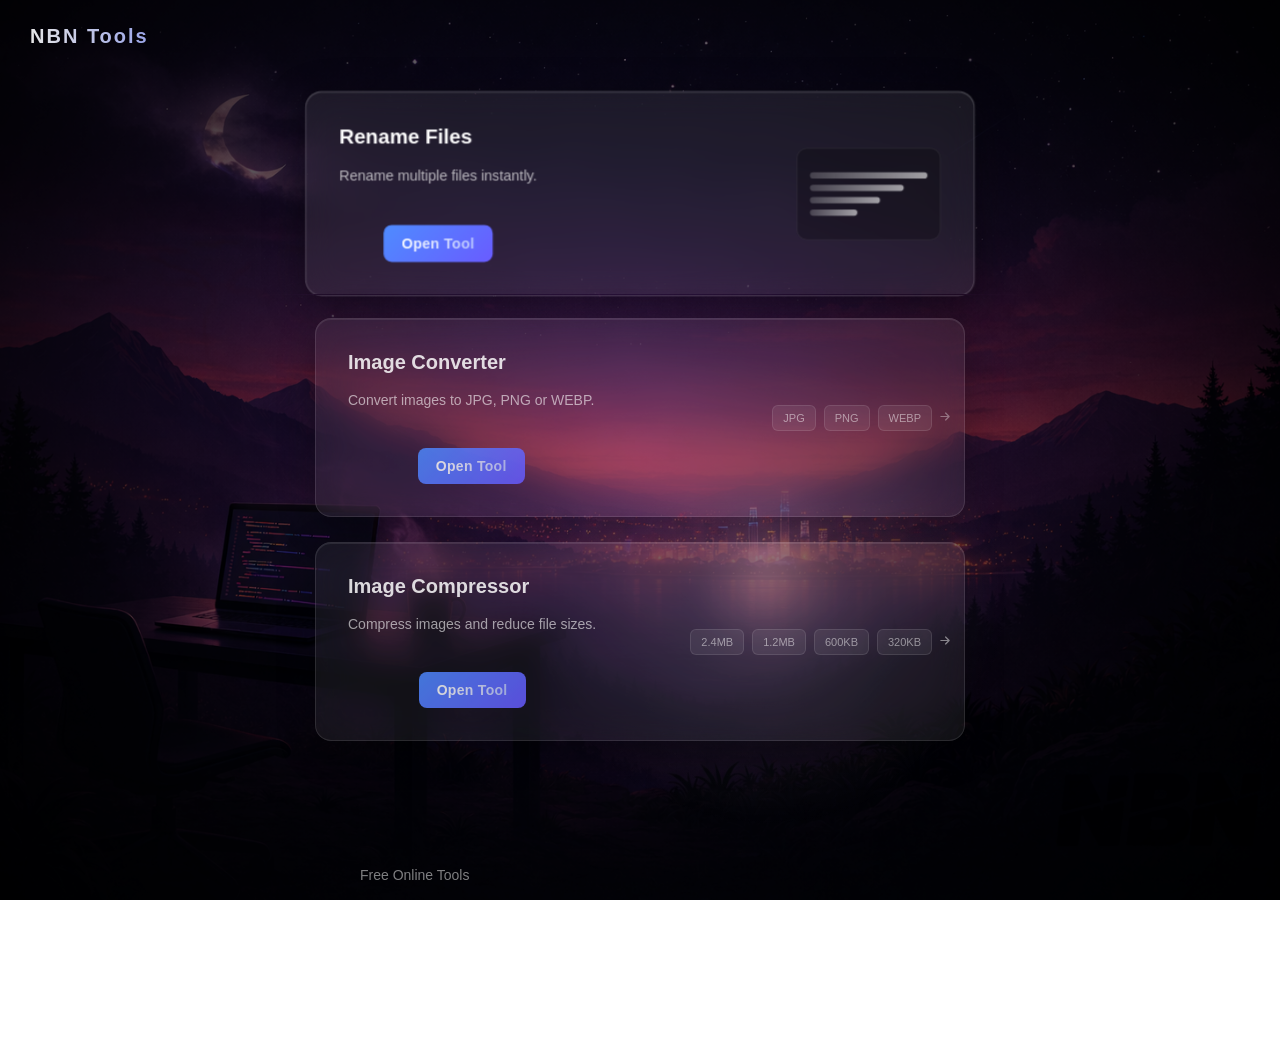
==== index.html @ 337238fa "Updating Styles Homepage" ====
<!DOCTYPE html>
<html lang="en">
<head>
  <title>Free Online Tools - Image Converter, File Renamer & More</title>

  <meta charset="UTF-8">
  <meta name="viewport" content="width=device-width, initial-scale=1.0">
  <link rel="icon" href="/assets/favicon.png">

  <meta name="description" content="Free online tools to convert images, rename files and more. Simple, fast and easy to use tools directly in your browser.">
  <meta name="robots" content="index, follow">
  <link rel="canonical" href="https://nibano.github.io/">

  <meta property="og:title" content="Free Online Tools - Image Converter, File Renamer & More">
  <meta property="og:description" content="Simple and fast online tools for everyday tasks. Convert images, rename files and more.">
  <meta property="og:type" content="website">
  <meta property="og:url" content="https://nibano.github.io/">

  <link rel="stylesheet" href="css/style.css">

  <!-- Google Analytics -->
  <script async src="https://www.googletagmanager.com/gtag/js?id=G-V0VHTW47Y7"></script>
  <script>
    window.dataLayer = window.dataLayer || [];
    function gtag(){dataLayer.push(arguments);}
    gtag('js', new Date());

    gtag('config', 'G-V0VHTW47Y7');
  </script>

</head>

<body class="home">

<h1 style="display:none;">Free Online Tools for Everyday Tasks</h1>

<div class="logo">NBN Tools </div>

<div class="container">

  <!-- Rename Files Tool -->
  <div class="tool">
    <div class="tool-left">
      <h2>Rename Files</h2>
      <p>Rename multiple files instantly.</p>
      <a class="button" href="tools/rename-files/">
        <span>Open Tool</span>
      </a>
    </div>

    <div class="tool-right">
      <div></div>
      <div></div>
      <div></div>
      <div></div>
    </div>
  </div>

  <!-- Image Converter Tool -->
  <div class="tool">
    <div class="tool-left">
      <h2>Image Converter</h2>
      <p>Convert images to JPG, PNG or WEBP.</p>
      <a class="button" href="tools/image-converter/">
        <span>Open Tool</span>
      </a>
    </div>

    <div class="converter-visual">
      <div class="format-box">JPG</div>
      <div class="arrow">
        <svg width="14" height="14" viewBox="0 0 24 24">
          <path d="M5 12h14M13 6l6 6-6 6" fill="none" stroke="currentColor" stroke-width="2" stroke-linecap="round" stroke-linejoin="round"/>
        </svg>
      </div>
      <div class="format-box active">PNG</div>
      <div class="arrow">
        <svg width="14" height="14" viewBox="0 0 24 24">
          <path d="M5 12h14M13 6l6 6-6 6" fill="none" stroke="currentColor" stroke-width="2" stroke-linecap="round" stroke-linejoin="round"/>
        </svg>
      </div>
      <div class="format-box">WEBP</div>
    </div>
  </div>

  <!-- Image Compressor Tool -->
  <div class="tool">
    <div class="tool-left">
      <h2>Image Compressor</h2>
      <p>Compress images and reduce file sizes.</p>
      <a class="button" href="tools/image-compressor/">
        <span>Open Tool</span>
      </a>
    </div>

    <div class="compress-visual">
      <div class="size-box step1">2.4MB</div>
      <div class="arrow">
        <svg width="14" height="14" viewBox="0 0 24 24">
          <path d="M5 12h14M13 6l6 6-6 6" fill="none" stroke="currentColor" stroke-width="2" stroke-linecap="round" stroke-linejoin="round"/>
        </svg>
      </div>      
      <div class="size-box step2">1.2MB</div>
      <div class="arrow">
        <svg width="14" height="14" viewBox="0 0 24 24">
          <path d="M5 12h14M13 6l6 6-6 6" fill="none" stroke="currentColor" stroke-width="2" stroke-linecap="round" stroke-linejoin="round"/>
        </svg>
      </div>   
      <div class="size-box step3">600KB</div>
      <div class="arrow">
        <svg width="14" height="14" viewBox="0 0 24 24">
          <path d="M5 12h14M13 6l6 6-6 6" fill="none" stroke="currentColor" stroke-width="2" stroke-linecap="round" stroke-linejoin="round"/>
        </svg>
      </div>   
      <div class="size-box step4">320KB</div>
    </div>
    </div>
  </div>

</div>

<div class="seo-content">
  <h2>Free Online Tools</h2>
  <p>
    NBN Tools provides free online tools for everyday tasks. Convert images,
    rename files and perform useful operations directly in your browser without
    installing any software.
  </p>

  <h2>Simple and Fast Tools</h2>
  <p>
    All tools are designed to be fast, easy to use and accessible from any device.
    Upload your files, process them instantly and download the results in seconds.
  </p>
</div>

</body>
</html>
---- css/style.css ----
/* RESET */
* {
  box-sizing: border-box;
}

/* BASE */
body {
  font-family: 'Segoe UI', sans-serif;
  margin: 0;
  color: #333;

  background-image: url('../assets/background.png');
  background-size: cover;
  background-position: center;
  background-repeat: no-repeat;
  background-attachment: fixed;

  animation: bgMove 30s ease infinite;
}

/* OVERLAY  */
body::before {
  content: "";
  position: fixed;
  top: 0;
  left: 0;
  width: 100%;
  height: 100%;

  background: radial-gradient(
          circle at center,
          rgba(0,0,0,0.2) 0%,
          rgba(0,0,0,0.55) 45%,
          rgba(0,0,0,0.9) 100%
  );

  z-index: -2;
}

body::after {
  content: "";
  position: fixed;
  top: 0;
  left: 0;
  width: 100%;
  height: 100%;

  background: radial-gradient(
          circle at 60% 65%, /* Position circle */
          rgba(255,255,255,0.2) 0%,
          rgba(255,255,255,0.08) 8%,
          rgba(255,255,255,0.04) 15%,
          rgba(255,255,255,0.015) 22%,
          transparent 25%
  );

  animation: glowPulse 15s ease-in-out infinite;

  z-index: -1;
}

@keyframes glowPulse {
  0%   { opacity: 0.25; }
  50%  { opacity: 0.5; }
  100% { opacity: 0.25; }
}

/* HEADER */
header {
  position: fixed;
  top: 0;
  left: 0;
  width: 100%;
  z-index: 10;

  display: flex;
  align-items: center;
  justify-content: center;

  height: 60px;

  background: rgba(10, 10, 20, 0.25);
  backdrop-filter: blur(12px);

  border-bottom: 1px solid rgba(255,255,255,0.06);
}

header h1 {
  font-size: 16px;
  font-weight: 600;
  letter-spacing: 1.5px;

  background: linear-gradient(90deg, #ffffff, #aab6ff);
  -webkit-background-clip: text;
  -webkit-text-fill-color: transparent;
}

header p {
  margin: 4px 0 0;
  font-size: 13px;
  color: rgba(255,255,255,0.6);
}

.logo {
  text-decoration: none;
  cursor: pointer;
  position: fixed;
  top: 25px;
  left: 30px;
  z-index: 20;

  font-size: 20px;
  font-weight: 600;
  letter-spacing: 2px;

  background: linear-gradient(90deg, #ffffff, #aab6ff);
  -webkit-background-clip: text;
  -webkit-text-fill-color: transparent;

  opacity: 0.9;

  transition: all 0.25s ease;
}

.logo:hover {
  text-decoration: none;
  opacity: 1;
  transform: translateY(-1px);
}

.input-header {
  display: flex;
  justify-content: space-between;
  align-items: center;
}

.secondary-actions {
  display: flex;
  justify-content: center;
  margin-top: 6px;
}

.reset-btn {
  background: none;
  border: none;

  color: rgba(255,255,255,0.40);
  font-size: 13px;

  cursor: pointer;

  padding: 4px 8px;
  border-radius: 6px;

  transition: all 0.2s ease;
  box-shadow: none;
}

.reset-btn:hover {
  color: rgba(255,255,255,0.8);
  /*background: rgba(255,255,255,0.06);*/
}

/* CONTAINER */
.container {
  margin: 80px auto;
}

/* HOME PAGE */
.home .container {
  min-height: 75vh;
  max-width: 700px;

  display: flex;
  flex-direction: column;
  align-items: center;
  justify-content: center;

  gap: 25px;
}

.tool {
  position: relative;
  width: 100%;
  max-width: 650px;
  margin: 0 auto;

  display: flex;
  justify-content: space-between;
  align-items: center;

  background: rgba(255, 255, 255, 0.08);
  backdrop-filter: blur(16px);

  border: 1px solid rgba(255,255,255,0.12);
  border-radius: 16px;

  padding: 32px;

  box-shadow:
          0 10px 40px rgba(0,0,0,0.4),
          inset 0 1px 0 rgba(255,255,255,0.1);

  transition: all 0.3s ease;
}

.tool-left {
  display: flex;
  flex-direction: column;
  gap: 10px;
}

.tool-right {
  width: 140px;
  height: 90px;
  border-radius: 10px;

  background: rgba(0,0,0,0.25);
  border: 1px solid rgba(255,255,255,0.08);

  padding: 12px;

  display: flex;
  flex-direction: column;
  justify-content: center;
  gap: 6px;
}

.tool-right div {
  height: 6px;
  border-radius: 4px;

  background: linear-gradient(
          90deg,
          rgba(255,255,255,0.2),
          rgba(255,255,255,0.6),
          rgba(255,255,255,0.2)
  );

  background-size: 200% 100%;
  animation: shimmer 5s infinite;
}

.tool-right div:nth-child(2) { width: 80%; }
.tool-right div:nth-child(3) { width: 60%; }
.tool-right div:nth-child(4) { width: 40%; }


@keyframes shimmer {
  0% { background-position: 200% 0; }
  100% { background-position: -200% 0; }
}

.tool:hover {
  transform: scale(1.04);
  border: 1px solid rgba(255,255,255,0.2);

  box-shadow:
          0 25px 70px rgba(0,0,0,0.6),
          inset 0 1px 0 rgba(255,255,255,0.2);

  z-index: 2;
}

.tool:first-child {
  transform: scale(1.03);
  border: 1px solid rgba(255,255,255,0.2);
}

.tool:not(:first-child) {
  opacity: 0.85;
}

.container:hover .tool:not(:hover) {
  transform: scale(0.97);
  opacity: 0.7;
  filter: blur(1px);
}

/* TOOL PAGE */
.tool-page .container {
  margin: 120px auto;
  max-width: 520px;
}

.tool-header {
  position: fixed;
  top: 0;
  left: 0;
  width: 100%;
  height: 70px;

  display: flex;
  align-items: center;
  justify-content: center;

  background: rgba(10, 10, 20, 0.3);
  backdrop-filter: blur(14px);

  border-bottom: 1px solid rgba(255,255,255,0.06);

  z-index: 20;
}

.tool-header h1 {
  font-size: 18px;
  font-weight: 500;

  background: linear-gradient(90deg, #ffffff, #aab6ff);
  -webkit-background-clip: text;
  -webkit-text-fill-color: transparent;
}

.tool-header .logo {
  position: absolute;
  left: 25px;

  font-size: 13px;
  font-weight: 600;
  letter-spacing: 2px;

  background: linear-gradient(90deg, #ffffff, #aab6ff);
  -webkit-background-clip: text;
  -webkit-text-fill-color: transparent;

  opacity: 0.9;
}

.tool h2 {
  margin: 0 0 8px;
  color: white;
  font-size: 20px;
}

.tool p {
  margin: 0 0 15px;
  color: rgba(255,255,255,0.7);
  font-size: 14px;
}

/* CARD */
.card {
  background: rgba(255, 255, 255, 0.08);
  backdrop-filter: blur(16px);

  border: 1px solid rgba(255,255,255,0.12);
  border-radius: 16px;

  padding: 30px;

  box-shadow:
          0 10px 40px rgba(0,0,0,0.4),
          inset 0 1px 0 rgba(255,255,255,0.1);

  color: white;
}

/* LABELS */
label {
  display: block;
  font-size: 14px;
  font-weight: 600;
  margin-bottom: 6px;
  color: #222;
}

/* INPUTS */
input[type="file"],
input[type="text"] {
  width: 100%;
  padding: 12px;

  border-radius: 10px;
  border: 1px solid rgba(255,255,255,0.15);

  background: rgba(255,255,255,0.08);
  color: white;

  font-size: 14px;
}

input::placeholder {
  color: rgba(255,255,255,0.5);
}

input:focus {
  outline: none;
  border-color: #6a5cff;
  background: rgba(255,255,255,0.12);
  box-shadow: 0 0 0 2px rgba(106,92,255,0.2);
}

label {
  color: rgba(255,255,255,0.8);
}

/* BUTTON */
button {
  display: block;
  margin: 20px auto 0;

  padding: 12px 24px;

  background: linear-gradient(135deg, #4f8cff, #6a5cff);
  color: white;

  border: none;
  border-radius: 8px;

  font-size: 14px;
  font-weight: 600;

  cursor: pointer;

  /*box-shadow: 0 4px 15px rgba(80,100,255,0.3);*/

  transition: all 0.25s ease;
}

button:hover {
  transform: translateY(-1px);
  /*box-shadow: 0 8px 25px rgba(80,100,255,0.5);*/
}

/* BUTTON LINK (HOME) */
a.button {
  display: inline-block;
  margin: 15px auto 0;
  padding: 10px 18px;

  background: linear-gradient(135deg, #4f8cff, #6a5cff);
  color: white;
  font-weight: 600;
  letter-spacing: 0.3px;

  border-radius: 8px;
  text-decoration: none;
  font-size: 14px;

  /*box-shadow: 0 4px 15px rgba(80,100,255,0.3);*/

  transition: all 0.25s ease;
}

a.button:hover {
  transform: translateY(-1px);
  /*box-shadow: 0 8px 25px rgba(80,100,255,0.5);*/
}

a.button span {
  background: linear-gradient(90deg, #ffffff, #b8c6ff);
  -webkit-background-clip: text;
  -webkit-text-fill-color: transparent;
}

.tool-hint {
  font-size: 14px;
  color: rgba(255,255,255,0.6);
  margin: 10px 0 5px;
  line-height: 1.4;
}

.tool-hint strong {
  color: #aab6ff;
  font-weight: 500;
}

.file-input {
  display: flex;
  align-items: center;
  gap: 10px;
}

.file-input input {
  display: none;
}

.file-btn {
  padding: 8px 14px;
  border-radius: 8px;

  background: rgba(255,255,255,0.12);
  border: 1px solid rgba(255,255,255,0.15);

  color: white;
  font-size: 13px;
  cursor: pointer;

  transition: all 0.2s ease;
}

.file-btn:hover {
  background: rgba(255,255,255,0.18);
}

#file-name {
  font-size: 13px;
  color: rgba(255,255,255,0.6);
}

/* PREVIEW */
ul {
  margin-top: 20px;
  padding: 0;
  list-style: none;
}

li {
  display: flex;
  justify-content: space-between;
  gap: 10px;

  background: rgba(255,255,255,0.08);
  border: 1px solid rgba(255,255,255,0.12);

  padding: 10px;
  border-radius: 8px;
  margin-bottom: 8px;

  font-size: 13px;
  color: rgba(255,255,255,0.8);

  backdrop-filter: blur(6px);
}

li:hover {
  background: rgba(255,255,255,0.12);
}

select {
  width: 100%;
  padding: 12px;

  border-radius: 10px;
  border: 1px solid rgba(255,255,255,0.15);

  background: rgba(255,255,255,0.08);
  color: white;

  font-size: 14px;
  margin-bottom: 15px;

  appearance: none; /* clau */
  -webkit-appearance: none;
  -moz-appearance: none;

  cursor: pointer;
}

.custom-select {
  position: relative;
  padding: 12px;
  border-radius: 10px;
  border: 1px solid rgba(255,255,255,0.15);
  background: rgba(255,255,255,0.08);
  color: white;
  cursor: pointer;
}

.custom-select .arrow {
  position: absolute;
  right: 12px;
  top: 50%;
  transform: translateY(-50%);
  opacity: 0.6;
}

.options {
  display: none;
  position: absolute;
  top: 110%;
  left: 0;
  width: 100%;

  background: linear-gradient(
          180deg,
          rgba(30,20,50,0.85),
          rgba(20,15,35,0.85)
  );

  backdrop-filter: blur(25px) saturate(140%);

  border: 1px solid rgba(255,255,255,0.12);
  border-radius: 10px;

  box-shadow:
          0 20px 60px rgba(0,0,0,0.5);

  overflow: hidden;
}


.options div {
  padding: 10px;
  color: rgba(255,255,255,0.8);
  transition: all 0.2s ease;
}

.options div:hover {
  background: rgba(255,255,255,0.1);
  color: white;
}

.arrow {
  position: absolute;
  right: 12px;
  top: 50%;
  transform: translateY(-50%);
  opacity: 0.6;
  pointer-events: none;
}

.arrow-icon {
  display: flex;
  align-items: center;
  opacity: 0.6;
}

.converter-preview {
  display: flex;
  align-items: center;
  justify-content: center;
}

/* container */
.converter-visual {
  display: flex;
  align-items: center;
  gap: 8px;
}

/* boxes */
.format-box {
  padding: 6px 10px;
  border-radius: 6px;

  background: rgba(255,255,255,0.08);
  border: 1px solid rgba(255,255,255,0.12);

  font-size: 11px;
  color: rgba(255,255,255,0.6);

  transition: all 0.3s ease;
}

/* arrows */
.arrow {
  font-size: 12px;
  color: rgba(255,255,255,0.4);
}

/* Animation */
@keyframes highlight {
  0%, 100% {
    background: rgba(255,255,255,0.08);
    color: rgba(255,255,255,0.6);
    box-shadow: none;
    transform: scale(1);
    opacity: 0.6;
  }

  15% {
    opacity: 1;
    transform: scale(1.05);
  }

  20%, 30% {
    background: linear-gradient(135deg, #4f8cff, #6a5cff);
    color: white;
    box-shadow: 0 0 14px rgba(100,120,255,0.7);
    opacity: 1;
  }

  40% {
    opacity: 0.8;
    transform: scale(1.02);
  }

  50%, 100% {
    background: rgba(255,255,255,0.08);
    color: rgba(255,255,255,0.6);
    box-shadow: none;
    transform: scale(1);
    opacity: 0.6;
  }
}

/* delays per cada format */
.format-box:nth-child(1) {
  animation: highlight 9s ease-in-out infinite;
}

.format-box:nth-child(3) {
  animation: highlight 9s ease-in-out infinite;
  animation-delay: 3s;
}

.format-box:nth-child(5) {
  animation: highlight 9s ease-in-out infinite;
  animation-delay: 6s;
}

.seo-content {
  max-width: 600px;
  margin: 60px auto 0;
  padding: 10px 20px;

  text-align: justify;
  text-justify: inter-word;

  font-size: 13px;
  line-height: 1.5;

  color: rgba(255,255,255,0.5);
  opacity: 0.7;
}

.seo-content h2 {
  font-size: 14px;
  margin-top: 20px;
  color: rgba(255,255,255,0.7);
  font-weight: 500;
}

.compress-visual {
  display: flex;
  align-items: center;
  gap: 8px;
}

.size-box {
  padding: 6px 10px;
  border-radius: 6px;

  background: rgba(255,255,255,0.08);
  border: 1px solid rgba(255,255,255,0.12);

  font-size: 11px;
  color: rgba(255,255,255,0.6);

  transition: all 0.3s ease;
}

@keyframes compressHighlight {
  0% {
    background: rgba(255,255,255,0.08);
    color: rgba(255,255,255,0.6);
    opacity: 0.6;
    transform: scale(1);
    box-shadow: none;
  }

  8% {
    background: linear-gradient(135deg, #4f8cff, #6a5cff);
    color: white;
    opacity: 1;
    transform: scale(1.05);
    box-shadow: 0 0 14px rgba(100,120,255,0.7);
  }

  16% {
    background: linear-gradient(135deg, #4f8cff, #6a5cff);
    color: white;
    opacity: 1;
    transform: scale(1.05);
  }

  
  36% {
    background: rgba(255,255,255,0.08);
    color: rgba(255,255,255,0.6);
    opacity: 0.6;
    transform: scale(1);
    box-shadow: none;
  }

  100% {
    background: rgba(255,255,255,0.08);
    color: rgba(255,255,255,0.6);
    opacity: 0.6;
    transform: scale(1);
  }
}

/* sequence */
.step1 { animation: compressHighlight 8s ease-in-out infinite; animation-delay: 0s; }
.step2 { animation: compressHighlight 8s ease-in-out infinite; animation-delay: 2s; }
.step3 { animation: compressHighlight 8s ease-in-out infinite; animation-delay: 4s; }
.step4 { animation: compressHighlight 8s ease-in-out infinite; animation-delay: 6s; }
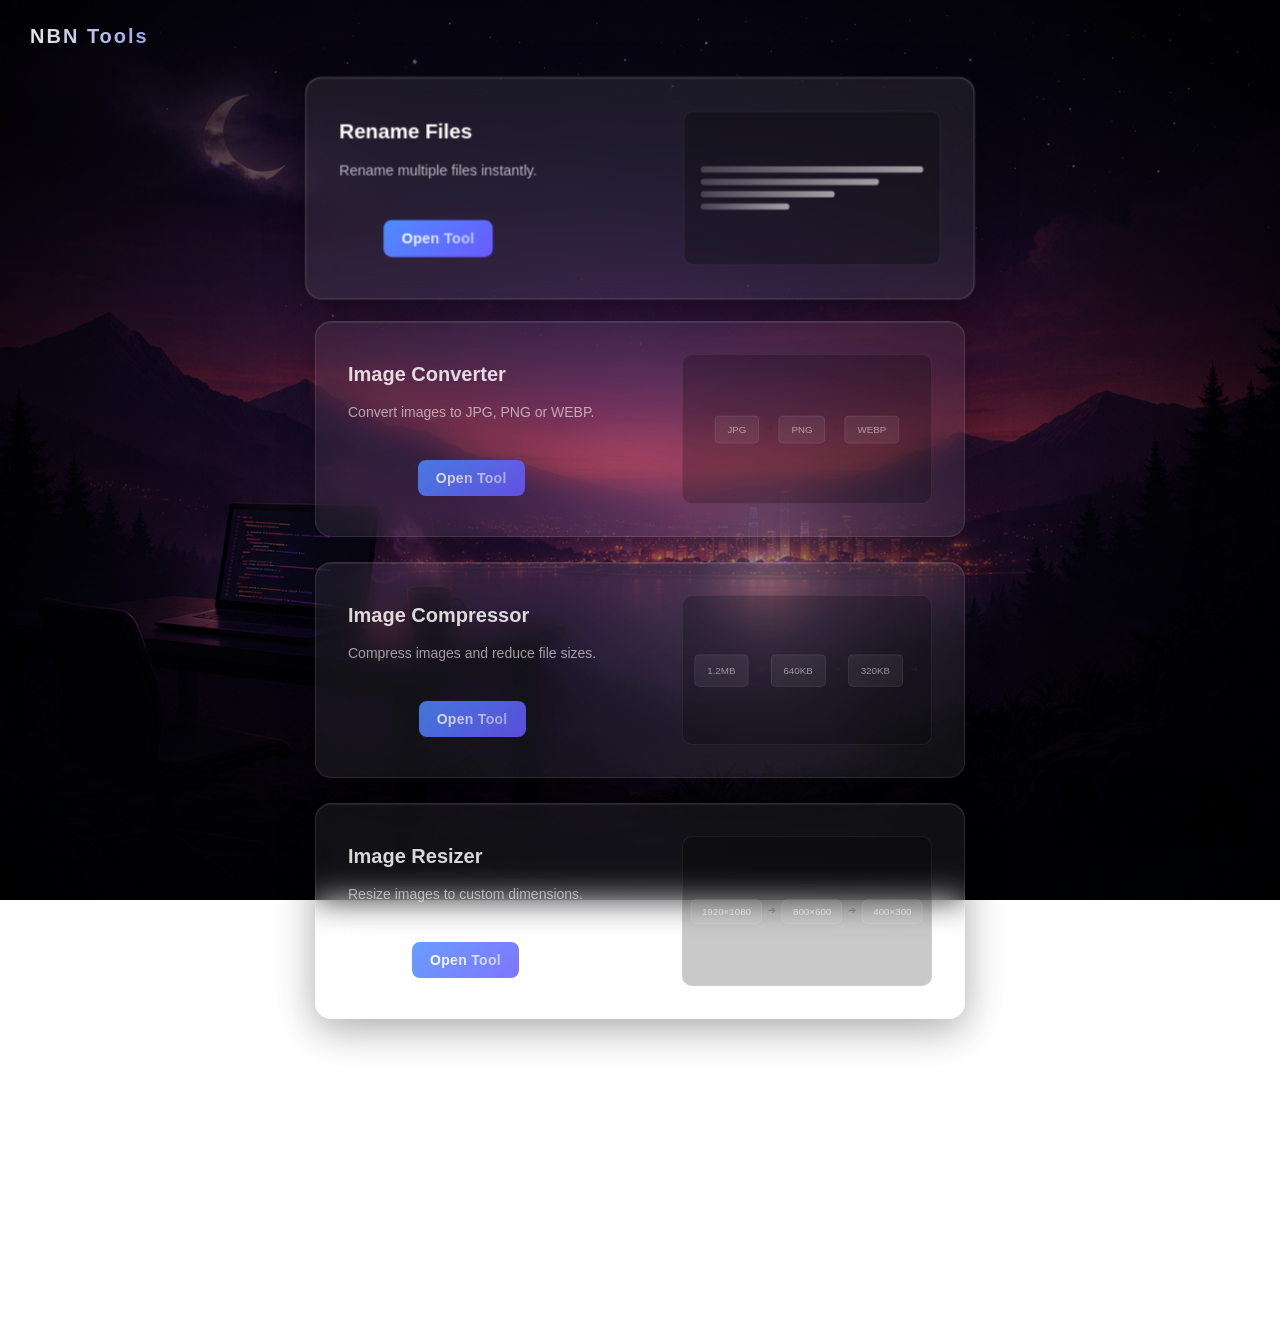
==== commit f848351d: "Update New Image Resizer Tool" ====
--- a/index.html
+++ b/index.html
@@ -66,20 +66,22 @@
       </a>
     </div>
 
-    <div class="converter-visual">
-      <div class="format-box">JPG</div>
-      <div class="arrow">
-        <svg width="14" height="14" viewBox="0 0 24 24">
-          <path d="M5 12h14M13 6l6 6-6 6" fill="none" stroke="currentColor" stroke-width="2" stroke-linecap="round" stroke-linejoin="round"/>
-        </svg>
+    <div class="tool-right visual">
+      <div class="converter-visual">
+        <div class="format-box">JPG</div>
+        <div class="arrow">
+          <svg width="14" height="14" viewBox="0 0 24 24">
+            <path d="M5 12h14M13 6l6 6-6 6" fill="none" stroke="currentColor" stroke-width="2"/>
+          </svg>
+        </div>
+        <div class="format-box">PNG</div>
+        <div class="arrow">
+          <svg width="14" height="14" viewBox="0 0 24 24">
+            <path d="M5 12h14M13 6l6 6-6 6" fill="none" stroke="currentColor" stroke-width="2"/>
+          </svg>
+        </div>
+        <div class="format-box">WEBP</div>
       </div>
-      <div class="format-box active">PNG</div>
-      <div class="arrow">
-        <svg width="14" height="14" viewBox="0 0 24 24">
-          <path d="M5 12h14M13 6l6 6-6 6" fill="none" stroke="currentColor" stroke-width="2" stroke-linecap="round" stroke-linejoin="round"/>
-        </svg>
-      </div>
-      <div class="format-box">WEBP</div>
     </div>
   </div>
 
@@ -93,27 +95,56 @@
       </a>
     </div>
 
-    <div class="compress-visual">
-      <div class="size-box step1">2.4MB</div>
-      <div class="arrow">
-        <svg width="14" height="14" viewBox="0 0 24 24">
-          <path d="M5 12h14M13 6l6 6-6 6" fill="none" stroke="currentColor" stroke-width="2" stroke-linecap="round" stroke-linejoin="round"/>
-        </svg>
-      </div>      
-      <div class="size-box step2">1.2MB</div>
-      <div class="arrow">
-        <svg width="14" height="14" viewBox="0 0 24 24">
-          <path d="M5 12h14M13 6l6 6-6 6" fill="none" stroke="currentColor" stroke-width="2" stroke-linecap="round" stroke-linejoin="round"/>
-        </svg>
-      </div>   
-      <div class="size-box step3">600KB</div>
-      <div class="arrow">
-        <svg width="14" height="14" viewBox="0 0 24 24">
-          <path d="M5 12h14M13 6l6 6-6 6" fill="none" stroke="currentColor" stroke-width="2" stroke-linecap="round" stroke-linejoin="round"/>
-        </svg>
-      </div>   
-      <div class="size-box step4">320KB</div>
+    <div class="tool-right visual">
+      <div class="compress-visual">
+        <div class="size-box step1">1.2MB</div>
+        <div class="arrow">
+          <svg width="14" height="14" viewBox="0 0 24 24">
+            <path d="M5 12h14M13 6l6 6-6 6" fill="none" stroke="currentColor" stroke-width="2"/>
+          </svg>
+        </div>      
+        <div class="size-box step2">640KB</div>
+        <div class="arrow">
+          <svg width="14" height="14" viewBox="0 0 24 24">
+            <path d="M5 12h14M13 6l6 6-6 6" fill="none" stroke="currentColor" stroke-width="2"/>
+          </svg>
+        </div>   
+        <div class="size-box step3">320KB</div>
+        <div class="arrow">
+          <svg width="14" height="14" viewBox="0 0 24 24">
+            <path d="M5 12h14M13 6l6 6-6 6" fill="none" stroke="currentColor" stroke-width="2"/>
+          </svg>
+        </div>   
+      </div>
     </div>
+  </div>
+
+  <!-- Image Resizer Tool -->
+  <div class="tool">
+    <div class="tool-left">
+      <h2>Image Resizer</h2>
+      <p>Resize images to custom dimensions.</p>
+      <a class="button" href="tools/image-resizer/">
+        <span>Open Tool</span>
+      </a>
+    </div>
+
+    <div class="tool-right visual">
+      <div class="converter-visual">
+        <div class="format-box resizer-box">1920×1080</div>
+        <div class="arrow">
+          <svg width="14" height="14" viewBox="0 0 24 24">
+            <path d="M5 12h14M13 6l6 6-6 6" fill="none" stroke="currentColor" stroke-width="2"/>
+          </svg>
+        </div>
+        <div class="format-box resizer-box">800×600</div>
+        <div class="arrow">
+          <svg width="14" height="14" viewBox="0 0 24 24">
+            <path d="M5 12h14M13 6l6 6-6 6" fill="none" stroke="currentColor" stroke-width="2"/>
+          </svg>
+        </div>
+        <div class="format-box resizer-box">400×300</div>
+      </div>
     </div>
   </div>
 
--- a/css/style.css
+++ b/css/style.css
@@ -211,14 +211,14 @@
 }
 
 .tool-right {
-  width: 140px;
-  height: 90px;
+  width: 250px;
+  height: 150px;
   border-radius: 10px;
 
   background: rgba(0,0,0,0.25);
   border: 1px solid rgba(255,255,255,0.08);
 
-  padding: 12px;
+  padding: 16px;
 
   display: flex;
   flex-direction: column;
@@ -226,7 +226,7 @@
   gap: 6px;
 }
 
-.tool-right div {
+.tool-right:not(.visual) > div {
   height: 6px;
   border-radius: 4px;
 
@@ -239,6 +239,19 @@
 
   background-size: 200% 100%;
   animation: shimmer 5s infinite;
+}
+
+.tool-right.visual {
+  display: flex;
+  align-items: center;
+  justify-content: center;
+  overflow: hidden;
+}
+
+.tool-right.visual .converter-visual,
+.tool-right.visual .compress-visual {
+  transform: scale(0.75);
+  transform-origin: center;
 }
 
 .tool-right div:nth-child(2) { width: 80%; }
@@ -366,6 +379,7 @@
 
 /* INPUTS */
 input[type="file"],
+input[type="number"],
 input[type="text"] {
   width: 100%;
   padding: 12px;
@@ -378,6 +392,8 @@
 
   font-size: 14px;
 }
+
+
 
 input::placeholder {
   color: rgba(255,255,255,0.5);
@@ -601,7 +617,8 @@
   color: white;
 }
 
-.arrow {
+
+.custom-select .arrow {
   position: absolute;
   right: 12px;
   top: 50%;
@@ -610,44 +627,47 @@
   pointer-events: none;
 }
 
-.arrow-icon {
-  display: flex;
-  align-items: center;
+
+.converter-visual .arrow,
+.compress-visual .arrow {
+  position: static;
+  transform: none;
   opacity: 0.6;
 }
 
+.converter-visual {
+  display: flex;
+  align-items: center;
+  gap: 6px;
+}
+
 .converter-preview {
   display: flex;
   align-items: center;
   justify-content: center;
-}
-
-/* container */
-.converter-visual {
-  display: flex;
-  align-items: center;
-  gap: 8px;
 }
 
 /* boxes */
 .format-box {
-  padding: 6px 10px;
+  padding: 10px 16px;
   border-radius: 6px;
 
   background: rgba(255,255,255,0.08);
   border: 1px solid rgba(255,255,255,0.12);
 
-  font-size: 11px;
+  font-size: 13px;
   color: rgba(255,255,255,0.6);
 
   transition: all 0.3s ease;
 }
 
-/* arrows */
-.arrow {
-  font-size: 12px;
-  color: rgba(255,255,255,0.4);
-}
+.resizer-box {
+  padding: 8px 14px;
+  font-size: 13px;
+  border-radius: 8px;
+}
+
+
 
 /* Animation */
 @keyframes highlight {
@@ -729,13 +749,13 @@
 }
 
 .size-box {
-  padding: 6px 10px;
+  padding: 13px 16px;
   border-radius: 6px;
 
   background: rgba(255,255,255,0.08);
   border: 1px solid rgba(255,255,255,0.12);
 
-  font-size: 11px;
+  font-size: 13px;
   color: rgba(255,255,255,0.6);
 
   transition: all 0.3s ease;
@@ -783,7 +803,7 @@
 }
 
 /* sequence */
-.step1 { animation: compressHighlight 8s ease-in-out infinite; animation-delay: 0s; }
-.step2 { animation: compressHighlight 8s ease-in-out infinite; animation-delay: 2s; }
-.step3 { animation: compressHighlight 8s ease-in-out infinite; animation-delay: 4s; }
-.step4 { animation: compressHighlight 8s ease-in-out infinite; animation-delay: 6s; }+.step1 { animation: compressHighlight 9s ease-in-out infinite; animation-delay: 0s; }
+.step2 { animation: compressHighlight 9s ease-in-out infinite; animation-delay: 3s; }
+.step3 { animation: compressHighlight 9s ease-in-out infinite; animation-delay: 6s; }
+
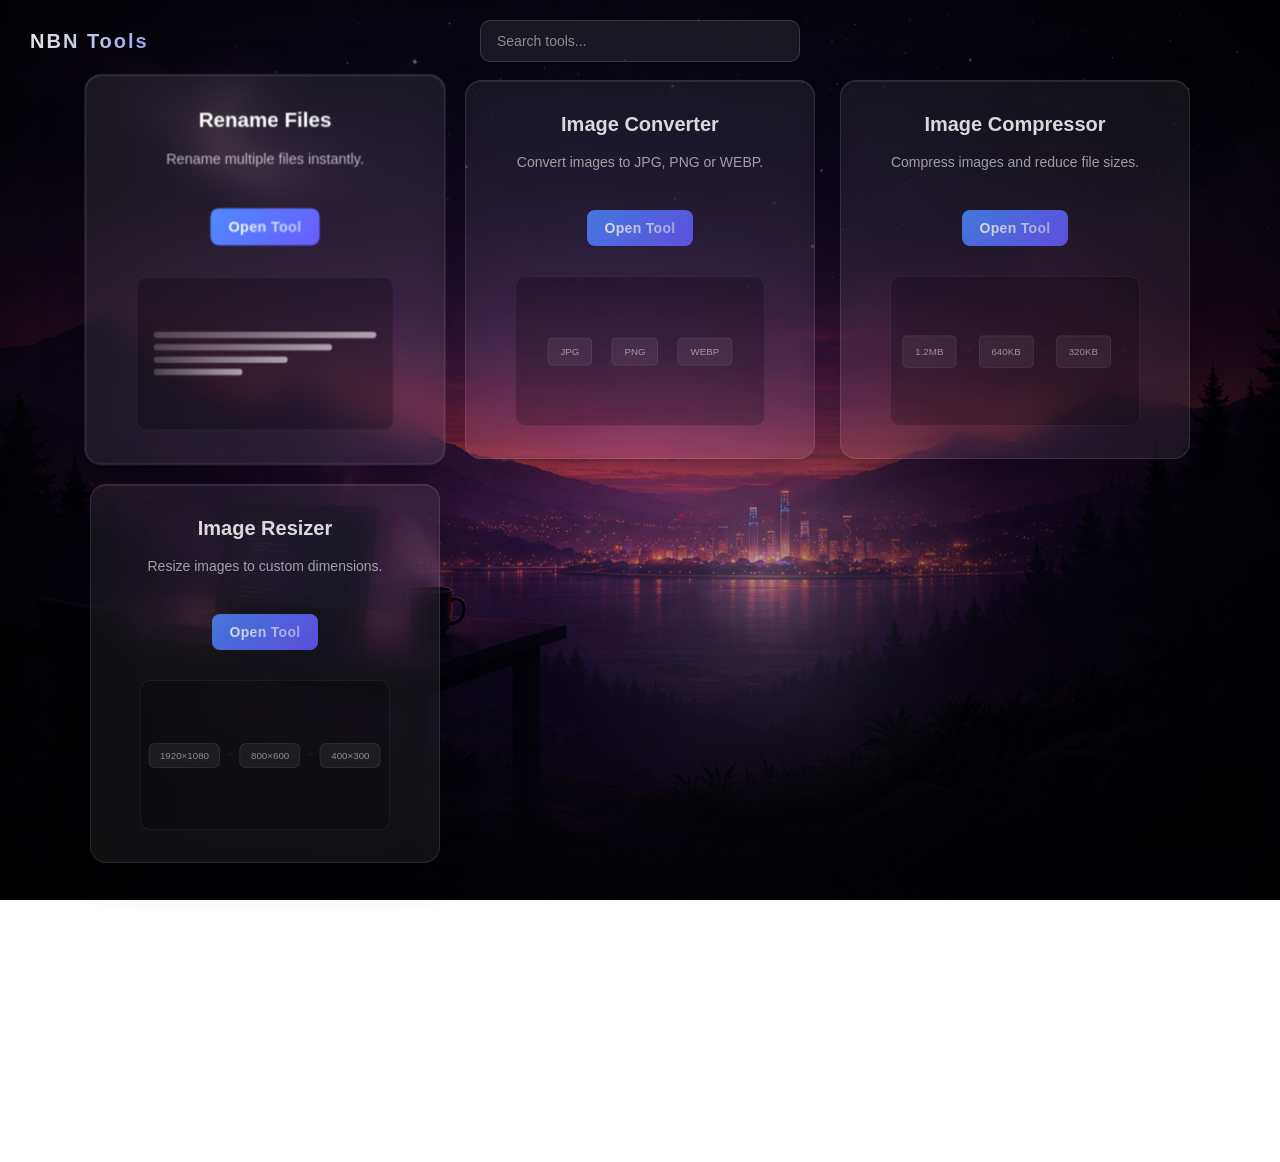
==== commit 46dab78d: "Implement Search Bar" ====
--- a/index.html
+++ b/index.html
@@ -30,11 +30,45 @@
 
 </head>
 
+<!-- Search Bar -->
+<script>
+  document.addEventListener('DOMContentLoaded', () => {
+    const searchInput = document.getElementById('search');
+    const tools = document.querySelectorAll('.tool');
+    const noResults = document.getElementById('no-results');
+
+    searchInput.addEventListener('input', () => {
+      const query = searchInput.value.toLowerCase();
+      let visibleCount = 0;
+
+      tools.forEach(tool => {
+        const text = tool.innerText.toLowerCase();
+        const match = text.includes(query);
+
+        tool.style.display = match ? 'flex' : 'none';
+        if (match) visibleCount++;
+      });
+
+      // No Tools found
+      noResults.style.display = visibleCount === 0 ? 'block' : 'none';
+    });
+  });
+</script>
+
 <body class="home">
 
 <h1 style="display:none;">Free Online Tools for Everyday Tasks</h1>
 
-<div class="logo">NBN Tools </div>
+<div class="top-bar">
+  <div class="logo">NBN Tools</div>
+
+  <input
+    type="text"
+    id="search"
+    placeholder="Search tools..."
+    autocomplete="off"
+  >
+</div>
 
 <div class="container">
 
@@ -148,6 +182,10 @@
     </div>
   </div>
 
+</div>
+
+<div id="no-results" style="display:none; text-align:center; margin-top:40px; color:rgba(255,255,255,0.6);">
+  No tools found
 </div>
 
 <div class="seo-content">
--- a/css/style.css
+++ b/css/style.css
@@ -104,9 +104,6 @@
 .logo {
   text-decoration: none;
   cursor: pointer;
-  position: fixed;
-  top: 25px;
-  left: 30px;
   z-index: 20;
 
   font-size: 20px;
@@ -168,26 +165,26 @@
 
 /* HOME PAGE */
 .home .container {
-  min-height: 75vh;
-  max-width: 700px;
-
-  display: flex;
+  display: grid;
+  grid-template-columns: repeat(auto-fit, minmax(320px, 1fr));
+  gap: 25px;
+  max-width: 1100px;
+  align-items: stretch;
+}
+
+.tool {
   flex-direction: column;
   align-items: center;
-  justify-content: center;
-
-  gap: 25px;
-}
-
-.tool {
+  text-align: center;
+  gap: 15px;
+
   position: relative;
   width: 100%;
-  max-width: 650px;
+  max-width: 450px;
   margin: 0 auto;
 
   display: flex;
   justify-content: space-between;
-  align-items: center;
 
   background: rgba(255, 255, 255, 0.08);
   backdrop-filter: blur(16px);
@@ -207,10 +204,12 @@
 .tool-left {
   display: flex;
   flex-direction: column;
+  align-items: center;
   gap: 10px;
 }
 
 .tool-right {
+  margin-top: 15px;
   width: 250px;
   height: 150px;
   border-radius: 10px;
@@ -441,7 +440,7 @@
 /* BUTTON LINK (HOME) */
 a.button {
   display: inline-block;
-  margin: 15px auto 0;
+  margin: 15px 0 0;
   padding: 10px 18px;
 
   background: linear-gradient(135deg, #4f8cff, #6a5cff);
@@ -807,3 +806,57 @@
 .step2 { animation: compressHighlight 9s ease-in-out infinite; animation-delay: 3s; }
 .step3 { animation: compressHighlight 9s ease-in-out infinite; animation-delay: 6s; }
 
+.top-bar {
+  position: fixed;
+  top: 20px;
+  left: 0;
+  width: 100%;
+
+  display: flex;
+  justify-content: center;
+  align-items: center;
+
+  pointer-events: none; 
+  z-index: 20;
+}
+
+.top-bar > * {
+  pointer-events: auto;
+}
+
+.top-bar .logo {
+  position: absolute;
+  left: 30px;
+
+  display: flex;
+  align-items: center;   
+  height: 100%;
+}
+
+#search {
+  width: 320px;
+  height: 42px;
+  padding: 12px 16px;
+
+  border-radius: 10px;
+  border: 1px solid rgba(255,255,255,0.15);
+
+  background: rgba(255,255,255,0.08);
+  color: white;
+
+  font-family: 'Segoe UI', sans-serif;
+
+  font-size: 14px;
+
+  backdrop-filter: blur(10px);
+}
+
+#search::placeholder {
+  color: rgba(255,255,255,0.5);
+}
+
+#search:focus {
+  outline: none;
+  border-color: #6a5cff;
+  box-shadow: 0 0 0 2px rgba(106,92,255,0.2);
+}
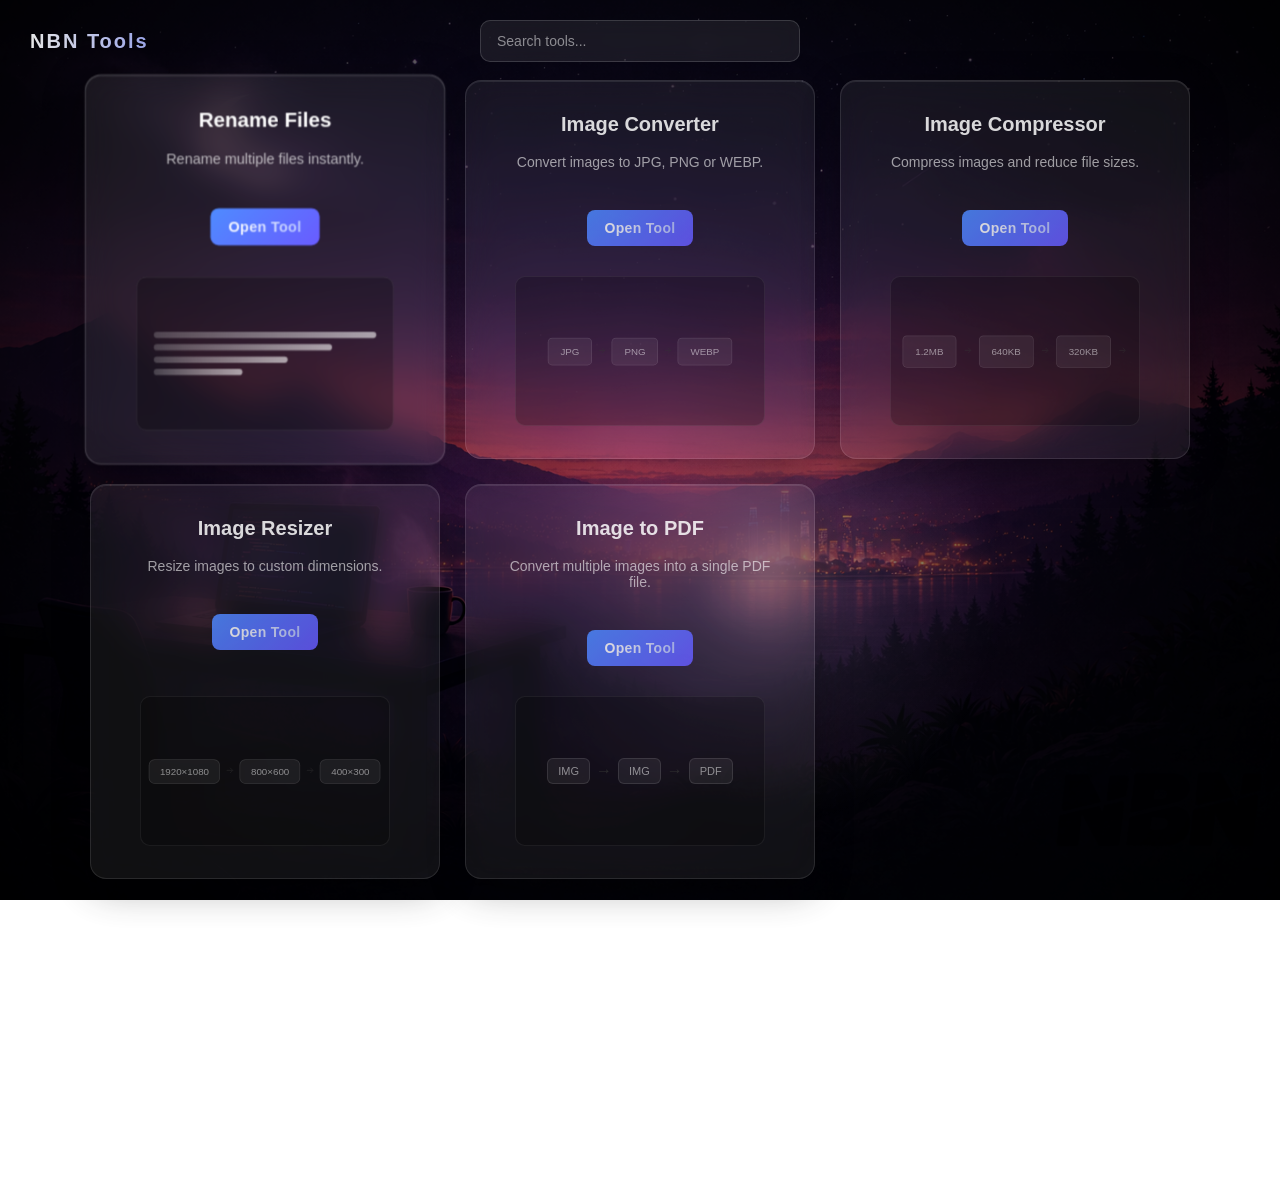
==== commit 66509ee2: "Image-To-PDF converter Tool updated" ====
--- a/index.html
+++ b/index.html
@@ -181,6 +181,27 @@
       </div>
     </div>
   </div>
+
+  <!-- Image to PDF -->
+   <div class="tool">
+  <div class="tool-left">
+    <h2>Image to PDF</h2>
+    <p>Convert multiple images into a single PDF file.</p>
+    <a class="button" href="tools/image-to-pdf/">
+      <span>Open Tool</span>
+    </a>
+  </div>
+
+  <div class="tool-right visual">
+    <div class="pdf-visual">
+      <div class="img-box">IMG</div>
+      <div class="arrow">→</div>
+      <div class="img-box">IMG</div>
+      <div class="arrow">→</div>
+      <div class="pdf-box">PDF</div>
+    </div>
+  </div>
+</div>
 
 </div>
 
--- a/css/style.css
+++ b/css/style.css
@@ -859,4 +859,32 @@
   outline: none;
   border-color: #6a5cff;
   box-shadow: 0 0 0 2px rgba(106,92,255,0.2);
-}+}
+
+.pdf-visual {
+  display: flex;
+  align-items: center;
+  gap: 6px;
+}
+
+.img-box,
+.pdf-box {
+  padding: 6px 10px;
+  border-radius: 6px;
+
+  background: rgba(255,255,255,0.08);
+  border: 1px solid rgba(255,255,255,0.12);
+
+  font-size: 11px;
+  color: rgba(255,255,255,0.6);
+}
+
+/* animació */
+@keyframes pdfFlow {
+  0%, 100% { opacity: 0.5; }
+  30% { opacity: 1; transform: scale(1.05); }
+}
+
+.img-box:nth-child(1) { animation: pdfFlow 6s infinite; }
+.img-box:nth-child(3) { animation: pdfFlow 6s infinite 2s; }
+.pdf-box { animation: pdfFlow 6s infinite 4s; }
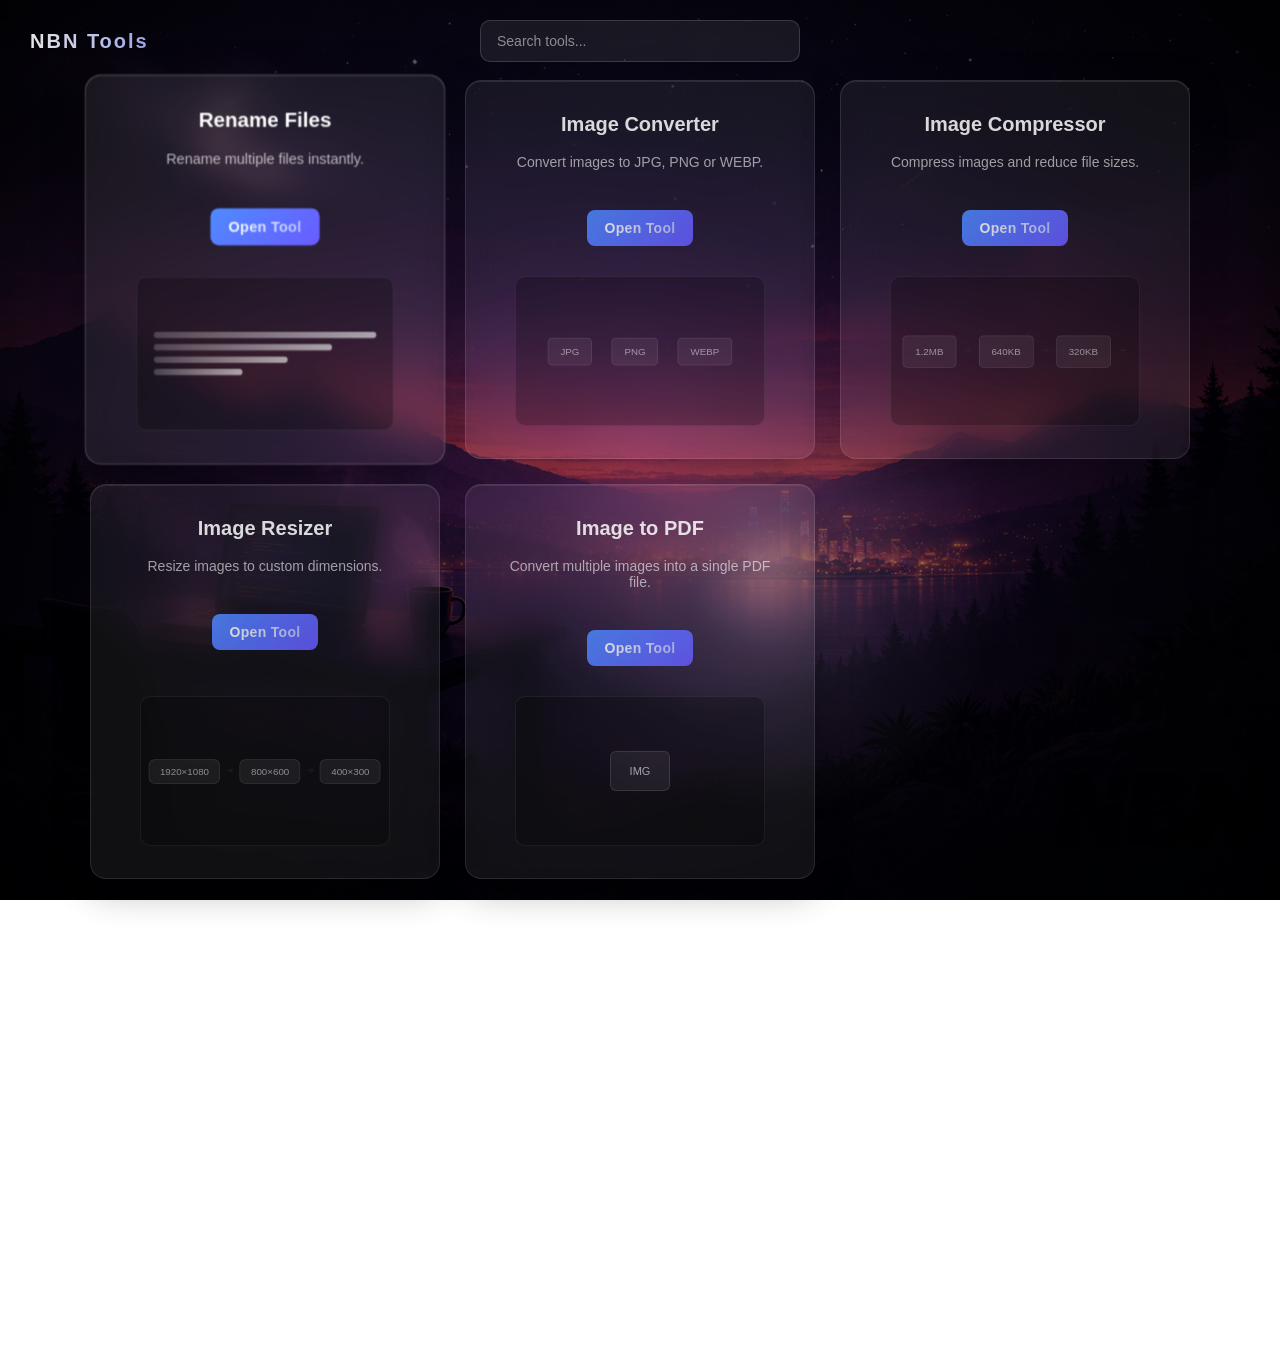
==== commit 4998ddab: "SEO updates" ====
--- a/index.html
+++ b/index.html
@@ -57,7 +57,7 @@
 
 <body class="home">
 
-<h1 style="display:none;">Free Online Tools for Everyday Tasks</h1>
+<h1 class="seo-title">Free Online Tools</h1>
 
 <div class="top-bar">
   <div class="logo">NBN Tools</div>
@@ -193,12 +193,11 @@
   </div>
 
   <div class="tool-right visual">
-    <div class="pdf-visual">
-      <div class="img-box">IMG</div>
-      <div class="arrow">→</div>
-      <div class="img-box">IMG</div>
-      <div class="arrow">→</div>
-      <div class="pdf-box">PDF</div>
+    <div class="flip-container">
+      <div class="flip-card">
+        <div class="flip-front">IMG</div>
+        <div class="flip-back">PDF</div>
+      </div>
     </div>
   </div>
 </div>
@@ -210,18 +209,35 @@
 </div>
 
 <div class="seo-content">
-  <h2>Free Online Tools</h2>
-  <p>
-    NBN Tools provides free online tools for everyday tasks. Convert images,
-    rename files and perform useful operations directly in your browser without
-    installing any software.
-  </p>
-
-  <h2>Simple and Fast Tools</h2>
-  <p>
-    All tools are designed to be fast, easy to use and accessible from any device.
-    Upload your files, process them instantly and download the results in seconds.
-  </p>
+
+  <h1>Free Online Tools for Images and Files</h1>
+
+  <p>
+    NBN Tools is a collection of free online tools to convert, compress,
+    resize and manage files directly in your browser. All tools are fast,
+    simple and require no uploads.
+  </p>
+
+  <h2>Popular Tools</h2>
+  <p>
+    Use our tools to convert images to PDF, compress images, resize photos,
+    or rename multiple files at once. Everything works instantly without
+    sending your files to any server.
+  </p>
+
+  <h2>Why use NBN Tools?</h2>
+  <p>
+    Unlike other websites, NBN Tools runs completely in your browser.
+    Your files stay private and secure. No accounts, no waiting time,
+    just simple tools that work.
+  </p>
+
+  <h2>Supported Features</h2>
+  <p>
+    Image to PDF, image compression, image resizing, format conversion
+    (JPG, PNG, WEBP), and batch file renaming.
+  </p>
+
 </div>
 
 </body>
--- a/css/style.css
+++ b/css/style.css
@@ -720,25 +720,50 @@
 }
 
 .seo-content {
-  max-width: 600px;
-  margin: 60px auto 0;
-  padding: 10px 20px;
-
-  text-align: justify;
-  text-justify: inter-word;
-
-  font-size: 13px;
-  line-height: 1.5;
+  max-width: 700px;
+  margin: 80px auto 40px;
+
+  padding: 0 20px;
+
+  font-size: 13px;
+  line-height: 1.6;
 
   color: rgba(255,255,255,0.5);
-  opacity: 0.7;
+  opacity: 0.6;
+}
+
+.seo-content h1 {
+  font-size: 16px;
+  margin-bottom: 10px;
+  color: rgba(255,255,255,0.7);
 }
 
 .seo-content h2 {
   font-size: 14px;
   margin-top: 20px;
-  color: rgba(255,255,255,0.7);
-  font-weight: 500;
+  color: rgba(255,255,255,0.65);
+}
+
+.seo-title {
+  position: absolute;
+  top: -9999px;
+}
+
+.tool-seo {
+  margin-bottom: 20px;
+}
+
+.tool-seo h1 {
+  font-size: 18px;
+  margin-bottom: 8px;
+  color: rgba(255,255,255,0.85);
+}
+
+.tool-seo p {
+  font-size: 13px;
+  line-height: 1.5;
+  color: rgba(255,255,255,0.6);
+  margin-bottom: 8px;
 }
 
 .compress-visual {
@@ -867,24 +892,46 @@
   gap: 6px;
 }
 
-.img-box,
-.pdf-box {
-  padding: 6px 10px;
+.flip-container {
+  perspective: 800px;
+}
+
+.flip-card {
+  width: 60px;
+  height: 40px;
+  position: relative;
+
+  transform-style: preserve-3d;
+  animation: flipAnim 4s infinite;
+}
+
+.flip-front,
+.flip-back {
+  position: absolute;
+  width: 100%;
+  height: 100%;
+
+  display: flex;
+  align-items: center;
+  justify-content: center;
+
   border-radius: 6px;
+  font-size: 11px;
 
   background: rgba(255,255,255,0.08);
   border: 1px solid rgba(255,255,255,0.12);
-
-  font-size: 11px;
-  color: rgba(255,255,255,0.6);
-}
-
-/* animació */
-@keyframes pdfFlow {
-  0%, 100% { opacity: 0.5; }
-  30% { opacity: 1; transform: scale(1.05); }
-}
-
-.img-box:nth-child(1) { animation: pdfFlow 6s infinite; }
-.img-box:nth-child(3) { animation: pdfFlow 6s infinite 2s; }
-.pdf-box { animation: pdfFlow 6s infinite 4s; }+  color: rgba(255,255,255,0.7);
+
+  backface-visibility: hidden;
+}
+
+.flip-back {
+  transform: rotateY(180deg);
+}
+
+@keyframes flipAnim {
+  0%   { transform: rotateY(0deg); }
+  40%  { transform: rotateY(180deg); }
+  60%  { transform: rotateY(180deg); }
+  100% { transform: rotateY(360deg); }
+}
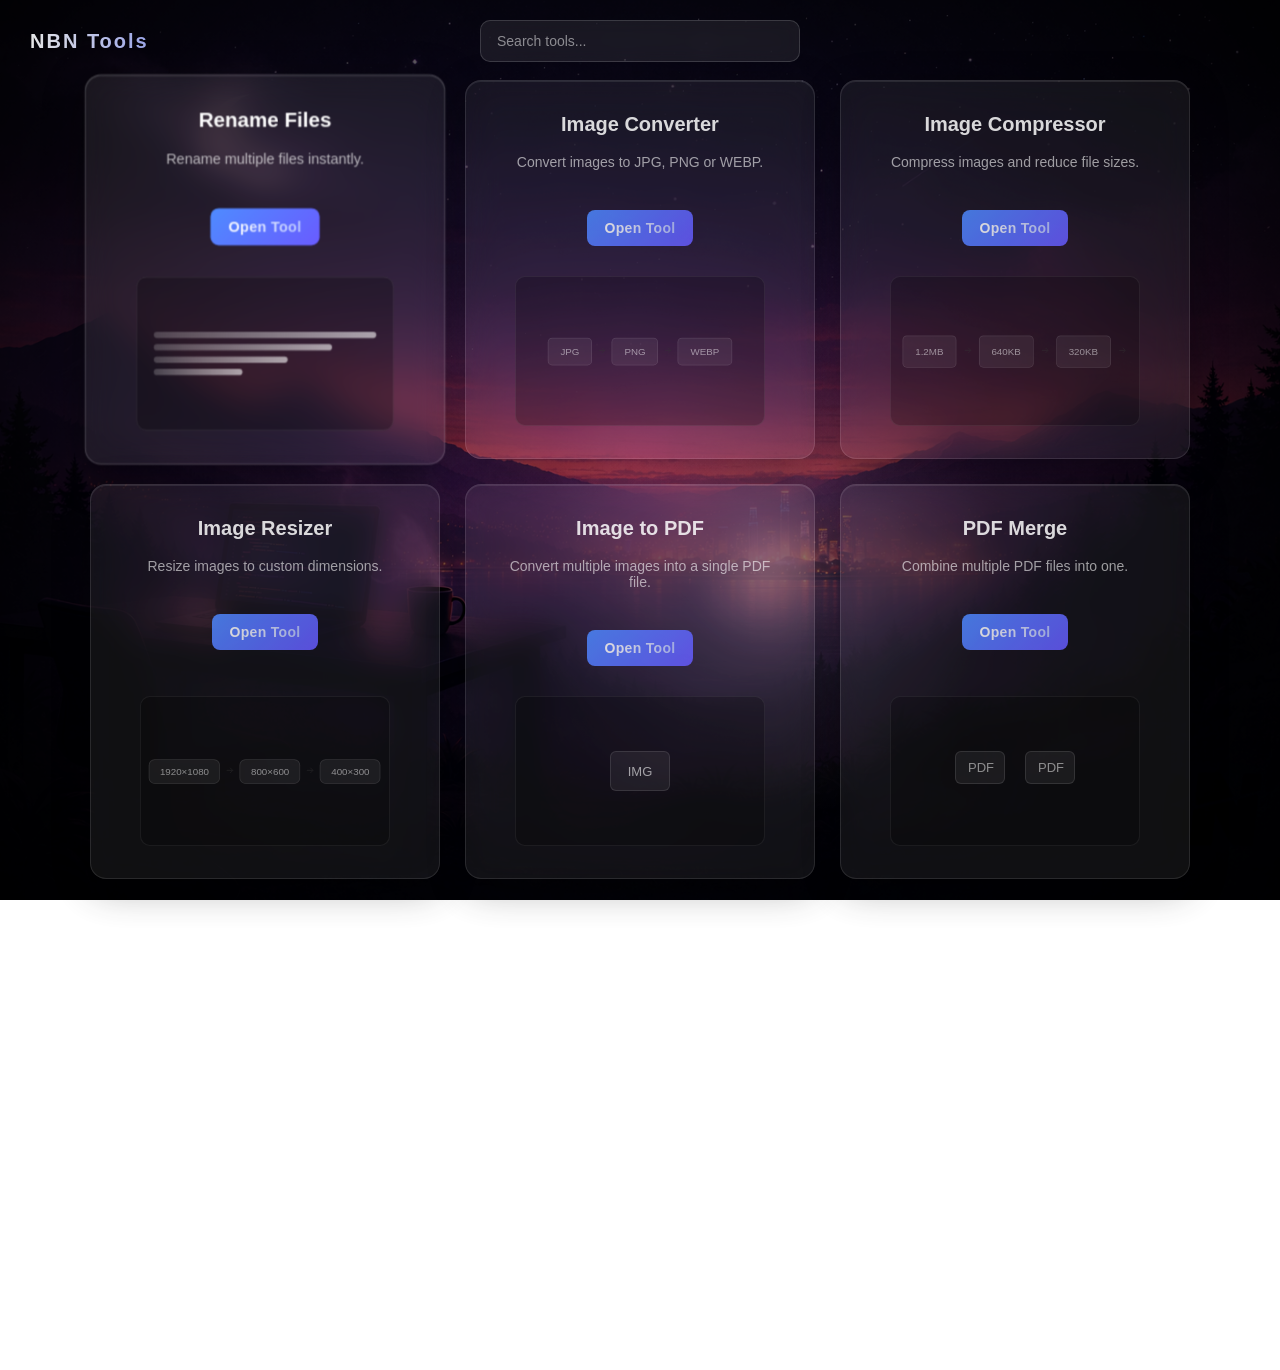
==== commit a6d6222c: "New Tool PDF-Merge" ====
--- a/index.html
+++ b/index.html
@@ -183,24 +183,43 @@
   </div>
 
   <!-- Image to PDF -->
-   <div class="tool">
-  <div class="tool-left">
-    <h2>Image to PDF</h2>
-    <p>Convert multiple images into a single PDF file.</p>
-    <a class="button" href="tools/image-to-pdf/">
-      <span>Open Tool</span>
-    </a>
-  </div>
-
-  <div class="tool-right visual">
-    <div class="flip-container">
-      <div class="flip-card">
-        <div class="flip-front">IMG</div>
-        <div class="flip-back">PDF</div>
-      </div>
-    </div>
-  </div>
-</div>
+  <div class="tool">
+    <div class="tool-left">
+      <h2>Image to PDF</h2>
+      <p>Convert multiple images into a single PDF file.</p>
+      <a class="button" href="tools/image-to-pdf/">
+        <span>Open Tool</span>
+      </a>
+    </div>
+
+    <div class="tool-right visual">
+      <div class="flip-container">
+        <div class="flip-card">
+          <div class="flip-front">IMG</div>
+          <div class="flip-back">PDF</div>
+        </div>
+      </div>
+    </div>
+  </div>
+
+    <!-- PDF Merge Tool -->
+  <div class="tool">
+    <div class="tool-left">
+      <h2>PDF Merge</h2>
+      <p>Combine multiple PDF files into one.</p>
+      <a class="button" href="tools/pdf-merge/">
+        <span>Open Tool</span>
+      </a>
+    </div>
+
+    <div class="tool-right visual">
+      <div class="merge-visual">
+        <div class="pdf-box left">PDF</div>
+        <div class="pdf-box right">PDF</div>
+        <div class="pdf-box result">PDF</div>
+      </div>
+    </div>
+  </div>
 
 </div>
 
--- a/css/style.css
+++ b/css/style.css
@@ -916,7 +916,7 @@
   justify-content: center;
 
   border-radius: 6px;
-  font-size: 11px;
+  font-size: 13px;
 
   background: rgba(255,255,255,0.08);
   border: 1px solid rgba(255,255,255,0.12);
@@ -934,4 +934,67 @@
   40%  { transform: rotateY(180deg); }
   60%  { transform: rotateY(180deg); }
   100% { transform: rotateY(360deg); }
+}
+
+/* PDF MERGE VISUAL */
+.merge-visual {
+  position: relative;
+  width: 120px;
+  height: 60px;
+}
+
+.pdf-box {
+  position: absolute;
+  padding: 8px 12px;
+  border-radius: 6px;
+  max-width: 50px;
+
+  background: rgba(255,255,255,0.08);
+  border: 1px solid rgba(255,255,255,0.12);
+
+  font-size: 13px;
+  color: rgba(255,255,255,0.6);
+
+  transition: all 0.4s ease;
+}
+
+/* initial positions */
+.pdf-box.left { left: 0; top: 10px; animation: mergeLeft 4s infinite; }
+.pdf-box.right { right: 0; top: 10px; animation: mergeRight 4s infinite; }
+.pdf-box.result { left: 50%; top: 10px; transform: translateX(-50%) scale(0); }
+
+/* animation */
+@keyframes mergeLeft {
+  0% { left: 0; opacity: 1; }
+  40% { transform: translateX(35px); opacity: 1; }
+  50% { opacity: 0; }
+  100% { left: 0; opacity: 1; }
+}
+
+@keyframes mergeRight {
+  0% { right: 0; opacity: 1; }
+  40% { transform: translateX(-35px); opacity: 1; }
+  50% { opacity: 0; }
+  100% { right: 0; opacity: 1; }
+}
+
+.pdf-box.result {
+  animation: mergeResult 4s infinite;
+}
+
+@keyframes mergeResult {
+  0%, 40% {
+    transform: translateX(-50%) scale(0);
+    opacity: 0;
+  }
+  50%, 60% {
+    transform: translateX(-50%) scale(1);
+    opacity: 1;
+    background: linear-gradient(135deg, #4f8cff, #6a5cff);
+    color: white;
+  }
+  100% {
+    transform: translateX(-50%) scale(0);
+    opacity: 0;
+  }
 }
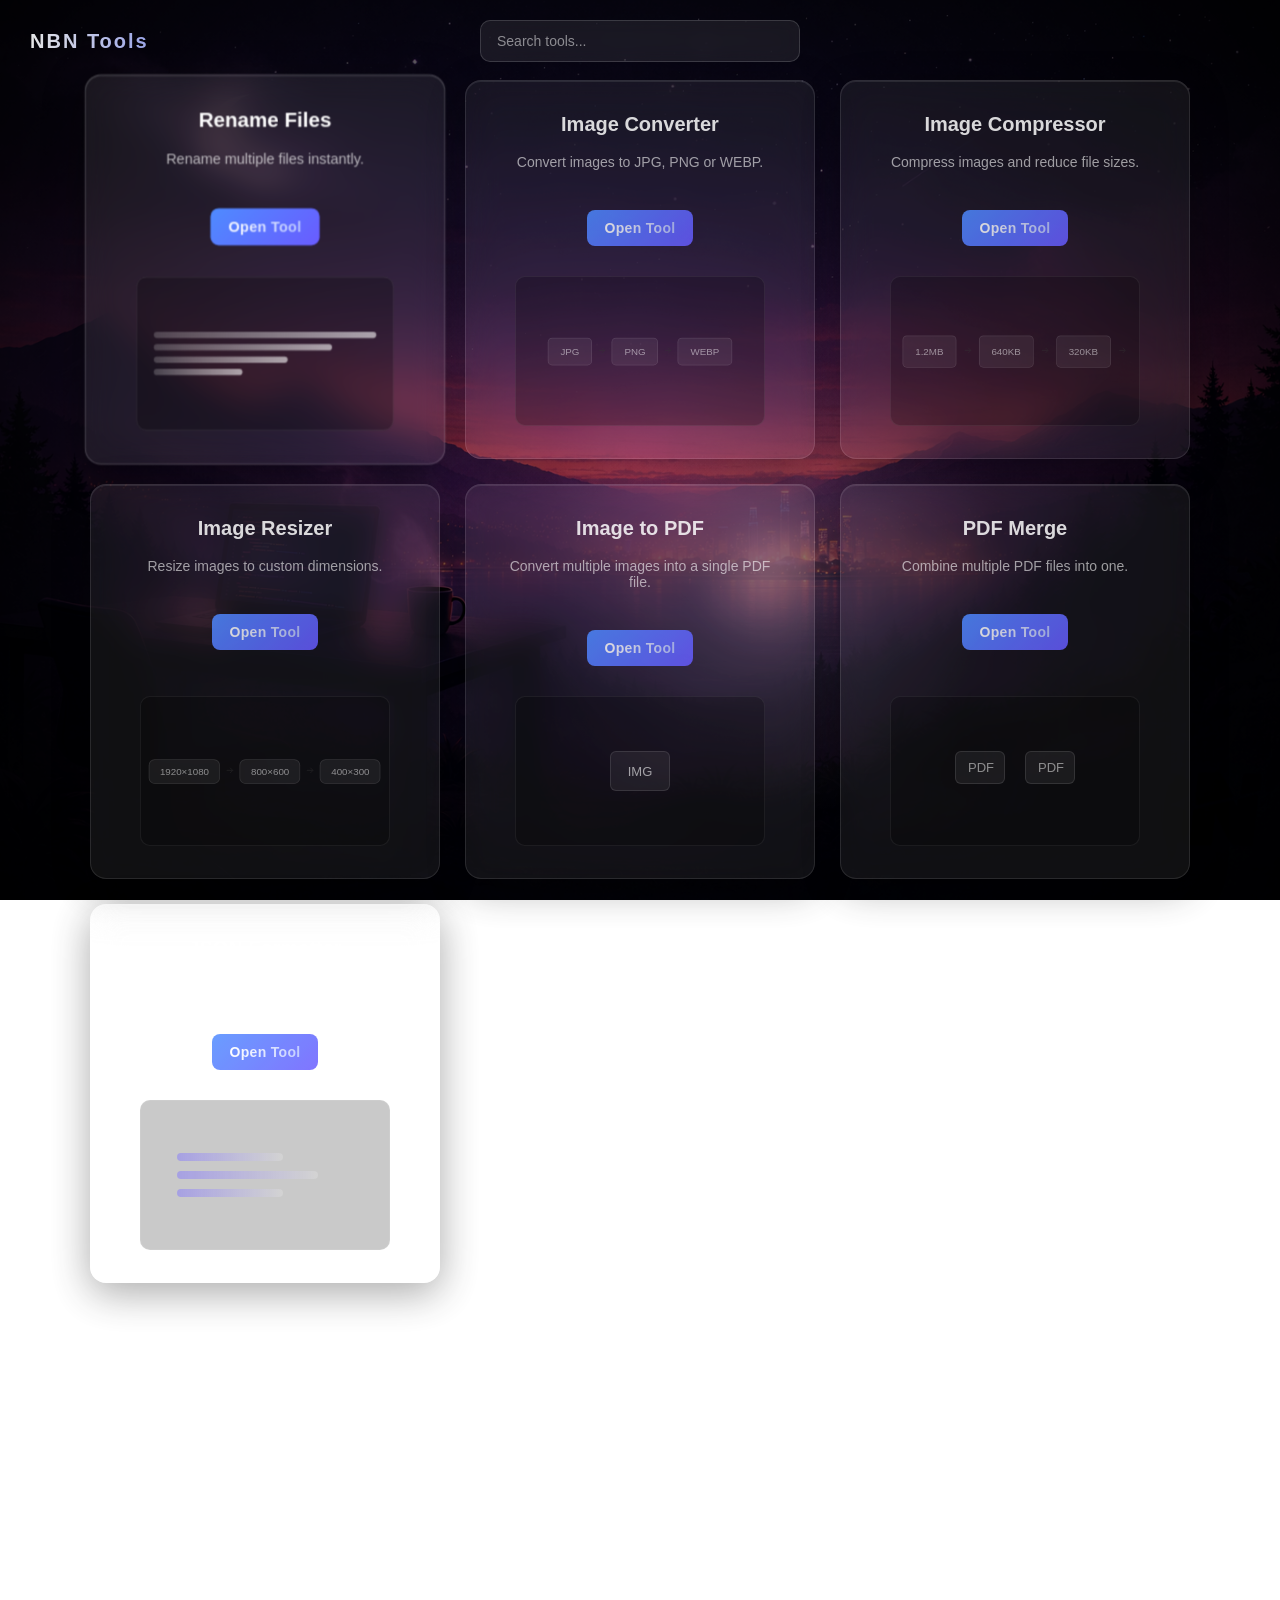
==== commit 4cf0d7bc: "Update Tool JSON Formatter" ====
--- a/index.html
+++ b/index.html
@@ -221,6 +221,25 @@
     </div>
   </div>
 
+  <!-- JSON Formatter -->
+  <div class="tool">
+  <div class="tool-left">
+    <h2>JSON Formatter</h2>
+    <p>Format and validate JSON instantly.</p>
+    <a class="button" href="tools/json-formatter/">
+      <span>Open Tool</span>
+    </a>
+  </div>
+
+  <div class="tool-right visual">
+    <div class="json-visual">
+      <div class="json-line line1"></div>
+      <div class="json-line line2"></div>
+      <div class="json-line line3"></div>
+    </div>
+  </div>
+</div>
+
 </div>
 
 <div id="no-results" style="display:none; text-align:center; margin-top:40px; color:rgba(255,255,255,0.6);">
--- a/css/style.css
+++ b/css/style.css
@@ -886,6 +886,51 @@
   box-shadow: 0 0 0 2px rgba(106,92,255,0.2);
 }
 
+@media (max-width: 600px) {
+
+  .container {
+    margin-top: 140px; 
+    margin-left: 20px;
+    margin-right: 20px;
+  }
+
+  .top-bar {
+    flex-direction: column;
+    align-items: center;
+    justify-content: center;
+    gap: 10px;
+    padding: 10px 20px;
+  }
+
+  .top-bar .logo {
+    position: static;
+    left: auto;
+    width: 100%;
+    text-align: center;
+  }
+
+  .search {
+    width: 90%;
+    max-width: 300px;
+  }
+
+  .tool-header {
+    flex-direction: column;
+    align-items: center;
+    text-align: center;
+  }
+
+  .tool-header .logo {
+    position: static;   
+    margin-top: 15px;
+  }
+
+  .tool-header h1 {
+    font-size: 20px;
+  }
+
+}
+
 .pdf-visual {
   display: flex;
   align-items: center;
@@ -997,4 +1042,55 @@
     transform: translateX(-50%) scale(0);
     opacity: 0;
   }
+}
+
+.json-visual {
+  width: 100%;
+  height: 100%;
+
+  display: flex;
+  flex-direction: column;
+  justify-content: center;
+  gap: 10px;
+
+  padding: 20px;
+}
+
+.json-line {
+  height: 8px;
+  border-radius: 4px;
+
+  background: linear-gradient(
+    90deg,
+    rgba(106,92,255,0.8),
+    rgba(255,255,255,0.3)
+  );
+
+  opacity: 0.6;
+}
+
+.line1 {
+  width: 60%;
+  animation: jsonMove 3s infinite ease-in-out;
+}
+
+.line2 {
+  width: 80%;
+  animation: jsonMove 3s infinite ease-in-out 0.3s;
+}
+
+.line3 {
+  width: 40%;
+  animation: jsonMove 3s infinite ease-in-out 0.6s;
+}
+
+@keyframes jsonMove {
+  0%, 100% {
+    transform: translateX(0);
+    opacity: 0.5;
+  }
+  50% {
+    transform: translateX(10px);
+    opacity: 1;
+  }
 }
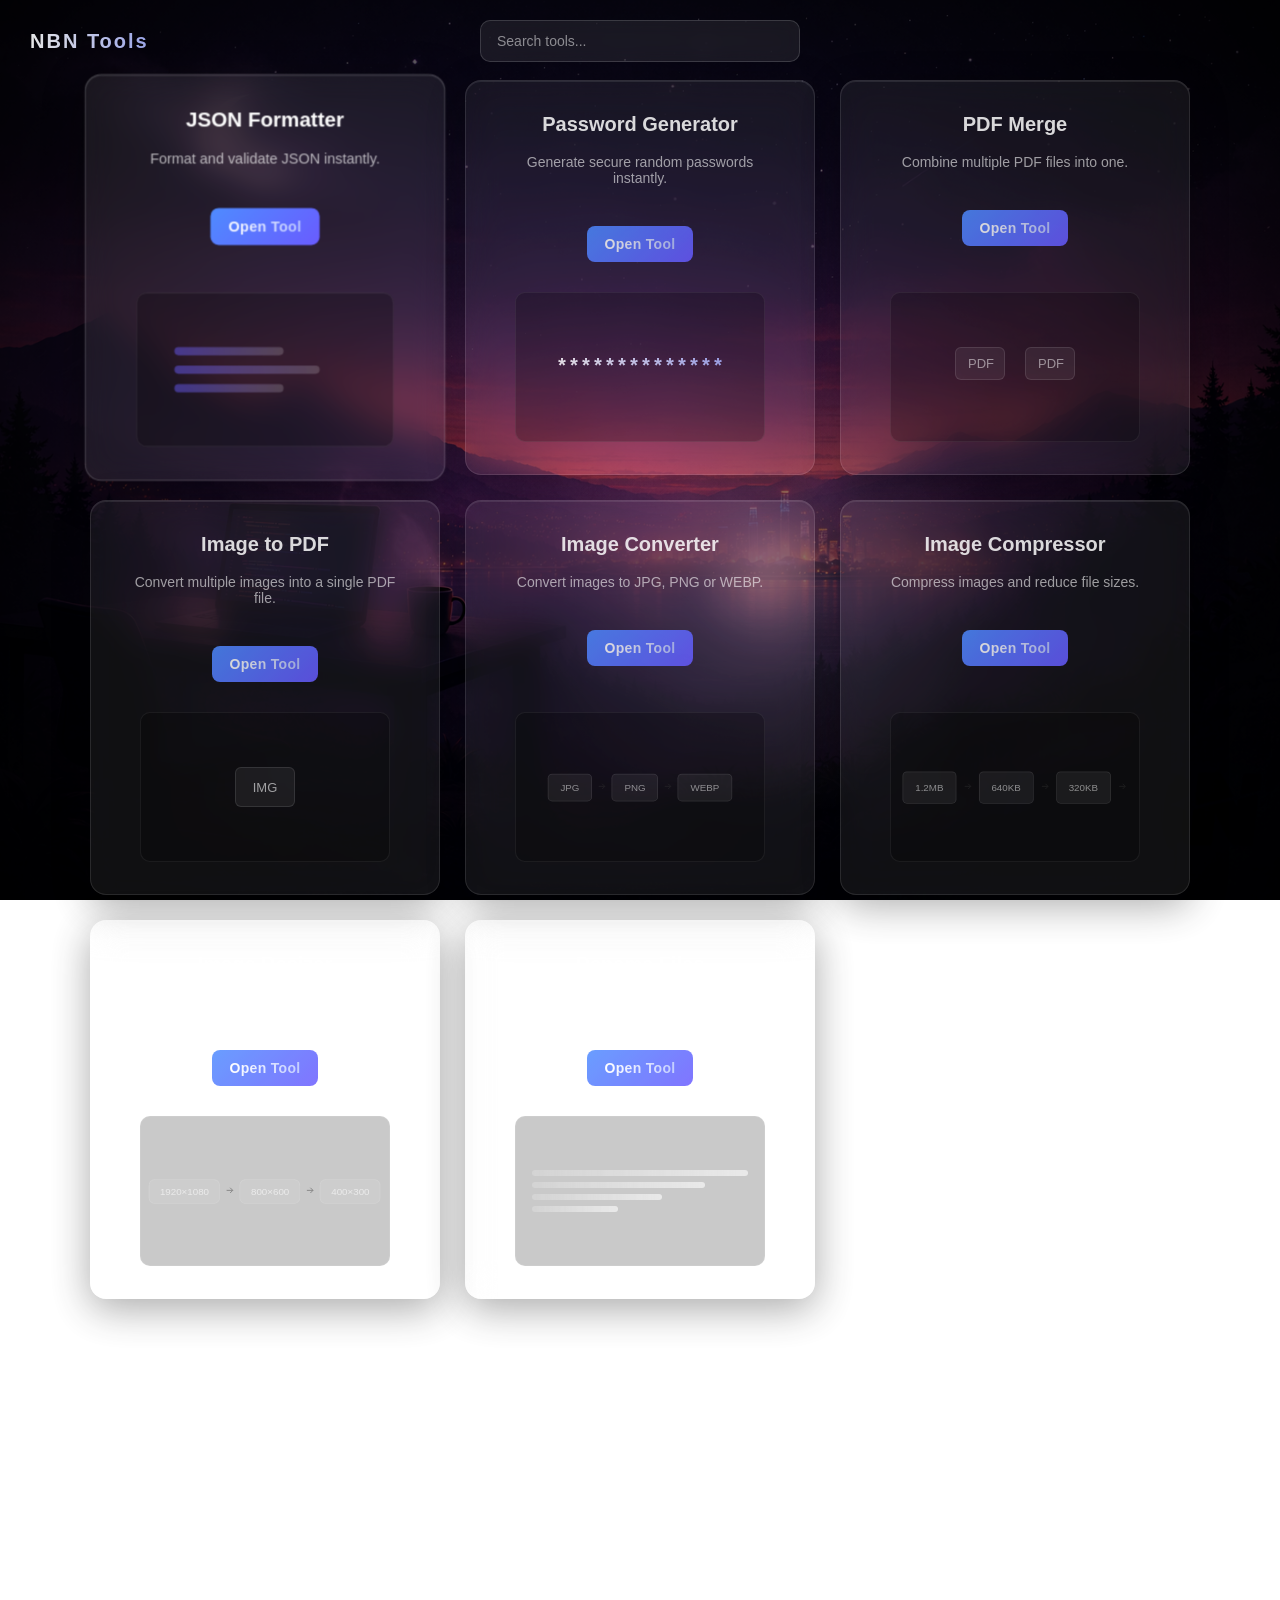
==== commit da5feb68: "Update Password Tool" ====
--- a/index.html
+++ b/index.html
@@ -72,6 +72,173 @@
 
 <div class="container">
 
+    <!-- JSON Formatter -->
+  <div class="tool">
+    <div class="tool-left">
+      <h2>JSON Formatter</h2>
+      <p>Format and validate JSON instantly.</p>
+      <a class="button" href="tools/json-formatter/">
+        <span>Open Tool</span>
+      </a>
+    </div>
+
+    <div class="tool-right visual">
+      <div class="json-visual">
+        <div class="json-line line1"></div>
+        <div class="json-line line2"></div>
+        <div class="json-line line3"></div>
+      </div>
+    </div>
+  </div>
+
+  <!-- Password Generator -->
+   <div class="tool">
+    <div class="tool-left">
+      <h2>Password Generator</h2>
+      <p>Generate secure random passwords instantly.</p>
+      <a class="button" href="tools/password-generator/">
+        <span>Open Tool</span>
+      </a>
+    </div>
+
+    <div class="tool-right visual">
+      <div class="password-visual">
+        <div class="text" id="passwordAnim">**************</div>
+      </div>
+    </div>
+  </div>
+
+  <!-- PDF Merge Tool -->
+  <div class="tool">
+    <div class="tool-left">
+      <h2>PDF Merge</h2>
+      <p>Combine multiple PDF files into one.</p>
+      <a class="button" href="tools/pdf-merge/">
+        <span>Open Tool</span>
+      </a>
+    </div>
+
+    <div class="tool-right visual">
+      <div class="merge-visual">
+        <div class="pdf-box left">PDF</div>
+        <div class="pdf-box right">PDF</div>
+        <div class="pdf-box result">PDF</div>
+      </div>
+    </div>
+  </div>
+
+  <!-- Image to PDF -->
+  <div class="tool">
+    <div class="tool-left">
+      <h2>Image to PDF</h2>
+      <p>Convert multiple images into a single PDF file.</p>
+      <a class="button" href="tools/image-to-pdf/">
+        <span>Open Tool</span>
+      </a>
+    </div>
+
+    <div class="tool-right visual">
+      <div class="flip-container">
+        <div class="flip-card">
+          <div class="flip-front">IMG</div>
+          <div class="flip-back">PDF</div>
+        </div>
+      </div>
+    </div>
+  </div>
+
+  <!-- Image Converter Tool -->
+  <div class="tool">
+    <div class="tool-left">
+      <h2>Image Converter</h2>
+      <p>Convert images to JPG, PNG or WEBP.</p>
+      <a class="button" href="tools/image-converter/">
+        <span>Open Tool</span>
+      </a>
+    </div>
+
+    <div class="tool-right visual">
+      <div class="converter-visual">
+        <div class="format-box">JPG</div>
+        <div class="arrow">
+          <svg width="14" height="14" viewBox="0 0 24 24">
+            <path d="M5 12h14M13 6l6 6-6 6" fill="none" stroke="currentColor" stroke-width="2"/>
+          </svg>
+        </div>
+        <div class="format-box">PNG</div>
+        <div class="arrow">
+          <svg width="14" height="14" viewBox="0 0 24 24">
+            <path d="M5 12h14M13 6l6 6-6 6" fill="none" stroke="currentColor" stroke-width="2"/>
+          </svg>
+        </div>
+        <div class="format-box">WEBP</div>
+      </div>
+    </div>
+  </div>
+
+  <!-- Image Compressor Tool -->
+  <div class="tool">
+    <div class="tool-left">
+      <h2>Image Compressor</h2>
+      <p>Compress images and reduce file sizes.</p>
+      <a class="button" href="tools/image-compressor/">
+        <span>Open Tool</span>
+      </a>
+    </div>
+
+    <div class="tool-right visual">
+      <div class="compress-visual">
+        <div class="size-box step1">1.2MB</div>
+        <div class="arrow">
+          <svg width="14" height="14" viewBox="0 0 24 24">
+            <path d="M5 12h14M13 6l6 6-6 6" fill="none" stroke="currentColor" stroke-width="2"/>
+          </svg>
+        </div>      
+        <div class="size-box step2">640KB</div>
+        <div class="arrow">
+          <svg width="14" height="14" viewBox="0 0 24 24">
+            <path d="M5 12h14M13 6l6 6-6 6" fill="none" stroke="currentColor" stroke-width="2"/>
+          </svg>
+        </div>   
+        <div class="size-box step3">320KB</div>
+        <div class="arrow">
+          <svg width="14" height="14" viewBox="0 0 24 24">
+            <path d="M5 12h14M13 6l6 6-6 6" fill="none" stroke="currentColor" stroke-width="2"/>
+          </svg>
+        </div>   
+      </div>
+    </div>
+  </div>
+
+  <!-- Image Resizer Tool -->
+  <div class="tool">
+    <div class="tool-left">
+      <h2>Image Resizer</h2>
+      <p>Resize images to custom dimensions.</p>
+      <a class="button" href="tools/image-resizer/">
+        <span>Open Tool</span>
+      </a>
+    </div>
+
+    <div class="tool-right visual">
+      <div class="converter-visual">
+        <div class="format-box resizer-box">1920×1080</div>
+        <div class="arrow">
+          <svg width="14" height="14" viewBox="0 0 24 24">
+            <path d="M5 12h14M13 6l6 6-6 6" fill="none" stroke="currentColor" stroke-width="2"/>
+          </svg>
+        </div>
+        <div class="format-box resizer-box">800×600</div>
+        <div class="arrow">
+          <svg width="14" height="14" viewBox="0 0 24 24">
+            <path d="M5 12h14M13 6l6 6-6 6" fill="none" stroke="currentColor" stroke-width="2"/>
+          </svg>
+        </div>
+        <div class="format-box resizer-box">400×300</div>
+      </div>
+    </div>
+  </div>
+
   <!-- Rename Files Tool -->
   <div class="tool">
     <div class="tool-left">
@@ -89,157 +256,7 @@
       <div></div>
     </div>
   </div>
-
-  <!-- Image Converter Tool -->
-  <div class="tool">
-    <div class="tool-left">
-      <h2>Image Converter</h2>
-      <p>Convert images to JPG, PNG or WEBP.</p>
-      <a class="button" href="tools/image-converter/">
-        <span>Open Tool</span>
-      </a>
-    </div>
-
-    <div class="tool-right visual">
-      <div class="converter-visual">
-        <div class="format-box">JPG</div>
-        <div class="arrow">
-          <svg width="14" height="14" viewBox="0 0 24 24">
-            <path d="M5 12h14M13 6l6 6-6 6" fill="none" stroke="currentColor" stroke-width="2"/>
-          </svg>
-        </div>
-        <div class="format-box">PNG</div>
-        <div class="arrow">
-          <svg width="14" height="14" viewBox="0 0 24 24">
-            <path d="M5 12h14M13 6l6 6-6 6" fill="none" stroke="currentColor" stroke-width="2"/>
-          </svg>
-        </div>
-        <div class="format-box">WEBP</div>
-      </div>
-    </div>
-  </div>
-
-  <!-- Image Compressor Tool -->
-  <div class="tool">
-    <div class="tool-left">
-      <h2>Image Compressor</h2>
-      <p>Compress images and reduce file sizes.</p>
-      <a class="button" href="tools/image-compressor/">
-        <span>Open Tool</span>
-      </a>
-    </div>
-
-    <div class="tool-right visual">
-      <div class="compress-visual">
-        <div class="size-box step1">1.2MB</div>
-        <div class="arrow">
-          <svg width="14" height="14" viewBox="0 0 24 24">
-            <path d="M5 12h14M13 6l6 6-6 6" fill="none" stroke="currentColor" stroke-width="2"/>
-          </svg>
-        </div>      
-        <div class="size-box step2">640KB</div>
-        <div class="arrow">
-          <svg width="14" height="14" viewBox="0 0 24 24">
-            <path d="M5 12h14M13 6l6 6-6 6" fill="none" stroke="currentColor" stroke-width="2"/>
-          </svg>
-        </div>   
-        <div class="size-box step3">320KB</div>
-        <div class="arrow">
-          <svg width="14" height="14" viewBox="0 0 24 24">
-            <path d="M5 12h14M13 6l6 6-6 6" fill="none" stroke="currentColor" stroke-width="2"/>
-          </svg>
-        </div>   
-      </div>
-    </div>
-  </div>
-
-  <!-- Image Resizer Tool -->
-  <div class="tool">
-    <div class="tool-left">
-      <h2>Image Resizer</h2>
-      <p>Resize images to custom dimensions.</p>
-      <a class="button" href="tools/image-resizer/">
-        <span>Open Tool</span>
-      </a>
-    </div>
-
-    <div class="tool-right visual">
-      <div class="converter-visual">
-        <div class="format-box resizer-box">1920×1080</div>
-        <div class="arrow">
-          <svg width="14" height="14" viewBox="0 0 24 24">
-            <path d="M5 12h14M13 6l6 6-6 6" fill="none" stroke="currentColor" stroke-width="2"/>
-          </svg>
-        </div>
-        <div class="format-box resizer-box">800×600</div>
-        <div class="arrow">
-          <svg width="14" height="14" viewBox="0 0 24 24">
-            <path d="M5 12h14M13 6l6 6-6 6" fill="none" stroke="currentColor" stroke-width="2"/>
-          </svg>
-        </div>
-        <div class="format-box resizer-box">400×300</div>
-      </div>
-    </div>
-  </div>
-
-  <!-- Image to PDF -->
-  <div class="tool">
-    <div class="tool-left">
-      <h2>Image to PDF</h2>
-      <p>Convert multiple images into a single PDF file.</p>
-      <a class="button" href="tools/image-to-pdf/">
-        <span>Open Tool</span>
-      </a>
-    </div>
-
-    <div class="tool-right visual">
-      <div class="flip-container">
-        <div class="flip-card">
-          <div class="flip-front">IMG</div>
-          <div class="flip-back">PDF</div>
-        </div>
-      </div>
-    </div>
-  </div>
-
-    <!-- PDF Merge Tool -->
-  <div class="tool">
-    <div class="tool-left">
-      <h2>PDF Merge</h2>
-      <p>Combine multiple PDF files into one.</p>
-      <a class="button" href="tools/pdf-merge/">
-        <span>Open Tool</span>
-      </a>
-    </div>
-
-    <div class="tool-right visual">
-      <div class="merge-visual">
-        <div class="pdf-box left">PDF</div>
-        <div class="pdf-box right">PDF</div>
-        <div class="pdf-box result">PDF</div>
-      </div>
-    </div>
-  </div>
-
-  <!-- JSON Formatter -->
-  <div class="tool">
-  <div class="tool-left">
-    <h2>JSON Formatter</h2>
-    <p>Format and validate JSON instantly.</p>
-    <a class="button" href="tools/json-formatter/">
-      <span>Open Tool</span>
-    </a>
-  </div>
-
-  <div class="tool-right visual">
-    <div class="json-visual">
-      <div class="json-line line1"></div>
-      <div class="json-line line2"></div>
-      <div class="json-line line3"></div>
-    </div>
-  </div>
-</div>
-
+   
 </div>
 
 <div id="no-results" style="display:none; text-align:center; margin-top:40px; color:rgba(255,255,255,0.6);">
@@ -272,7 +289,7 @@
 
   <h2>Supported Features</h2>
   <p>
-    Image to PDF, image compression, image resizing, format conversion
+    JSON formatter, password generator, Image to PDF, image compression, image resizing, format conversion
     (JPG, PNG, WEBP), and batch file renaming.
   </p>
 
@@ -280,3 +297,5 @@
 
 </body>
 </html>
+
+<script src="/tools/password-generator/scriptAnim.js"></script>
--- a/css/style.css
+++ b/css/style.css
@@ -1093,4 +1093,47 @@
     transform: translateX(10px);
     opacity: 1;
   }
-}+}
+
+.password-visual {
+  display: flex;
+  justify-content: center;
+  align-items: center;
+  height: 100%;
+  font-size: 14px;
+  font-family: monospace;
+}
+
+.password-visual .text {
+  padding: 0;        /* eliminem el requadre */
+  background: none;  /* eliminem el fons */
+  border-radius: 0;
+}
+
+#passwordAnim {
+  display: inline-flex;
+  gap: 2px;
+  font-family: monospace;
+  font-size: 20px;
+  font-weight: 600;
+  background: linear-gradient(90deg, #ffffff, #aab6ff);
+  -webkit-background-clip: text;
+  -webkit-text-fill-color: transparent;
+}
+
+#passwordAnim span {
+  opacity: 0;
+  display: inline-block;
+  background: linear-gradient(90deg, #ffffff, #aab6ff);
+  -webkit-background-clip: text;
+  -webkit-text-fill-color: transparent;
+  animation: matrixDrop 1.0s ease-out forwards;
+}
+
+@keyframes matrixDrop {
+  0% { opacity: 0; transform: translateY(-15px); filter: blur(4px); }
+  60% { opacity: 1; transform: translateY(0); filter: blur(0); }
+  100% { opacity: 1; }
+}
+
+
